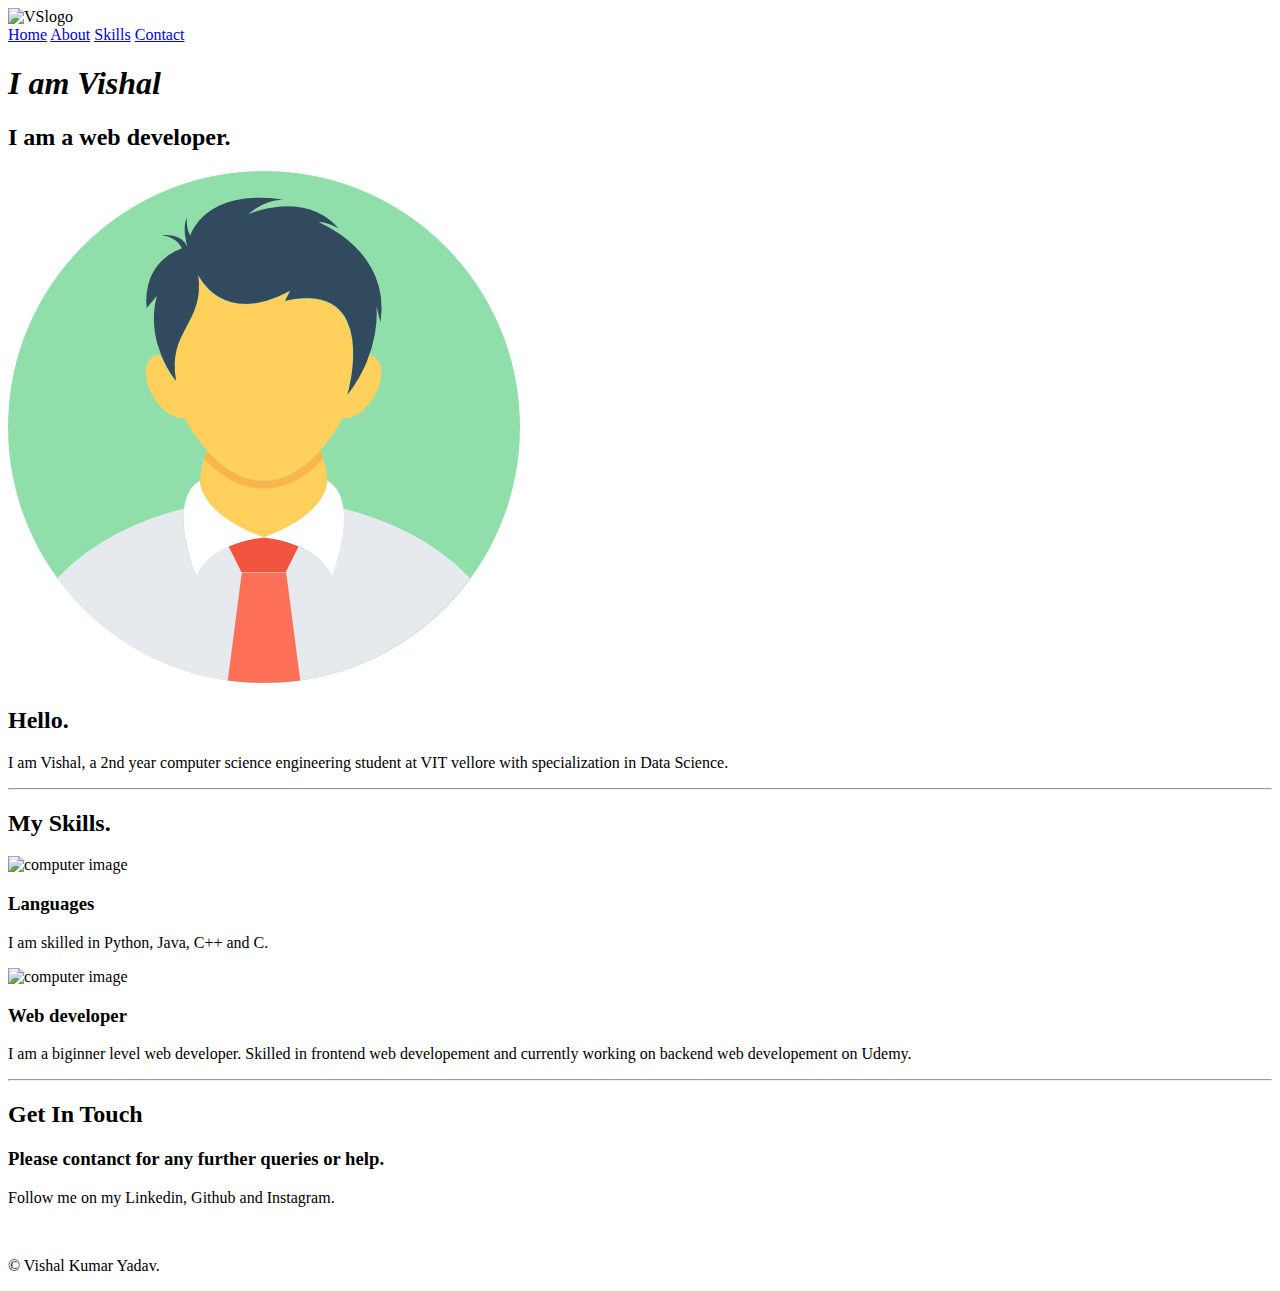
==== index.html @ 319d68ea "Update index.html" ====
<!DOCTYPE html>
<html lang="en">

<head>
  <meta charset="UTF-8">
  <meta http-equiv="X-UA-Compatible" content="IE=edge">
  <meta name="viewport" content="width=device-width, initial-scale=1.0">
  <title>Vishal</title>
  <link rel="stylesheet" href="css/style.css">
  <link rel="icon" href="WhatsApp Image 2023-06-15 at 14.20.41.jpg">
  <link rel="preconnect" href="https://fonts.googleapis.com">
  <link rel="preconnect" href="https://fonts.gstatic.com" crossorigin>
  <link href="https://fonts.googleapis.com/css2?family=Sacramento&display=swap" rel="stylesheet">
</head>

<body>
  <header>
    <img class="logo" src="WhatsApp Image 2023-06-16 at 18.53_edited.jpg" alt="VSlogo">
    <nav class="navigation">
      <a href="#" class="active">Home</a>
      <a href="#">About</a>
      <a href="#">Skills</a>
      <a href="#">Contact</a>
      <div class="animation start-home"></div>
    </nav>
  </header>
  <div class="top_container">
    <h1><em>I am Vishal</em> </h1>
    <h2>I am a web developer.</h2>
  </div>

  <div class="middle-container">
    <div class="profile">
      <img class="photo" src="man.png" alt="">
      <h2>Hello.</h2>
      <p>I am Vishal, a 2nd year computer science engineering student at VIT vellore with specialization in Data
        Science.</p>
    </div>
    <hr>
    <div class="skills">
      <h2>My Skills.</h2>
      <div class="skill-row">
        <img class="image" src="https://cdn-icons-png.flaticon.com/512/2881/2881142.png" alt="computer image">
        <h3>Languages</h3>
        <p>I am skilled in Python, Java, C++ and C.</p>
      </div>
      <div class="skill-row">
        <img class="image" src="https://cdn-icons-png.flaticon.com/512/2888/2888407.png" alt="computer image">
        <h3>Web developer</h3>
        <p>I am a biginner level web developer. Skilled in frontend web developement and currently working on backend
          web developement on Udemy.</p>
      </div>
    </div>
    <hr>
    <div class="contact-me">
      <h2>Get In Touch</h2>
      <h3>Please contanct for any further queries or help. </h3>
      <p>Follow me on my Linkedin, Github and Instagram.</p>
      <a class="btn" href="mailto:vishalkumar191383527@gmail.com"><img class="social"
          src="https://cdn-icons-png.flaticon.com/512/6244/6244710.png" alt=""></a>
      <a class="footer-link" href="https://www.linkedin.com/in/vishal-kumar-12b5b4251"><img class="social"
          src="https://cdn-icons-png.flaticon.com/128/4926/4926496.png" alt=""></a>
      <a class="btn" href="https://github.com/Vishal-257"><img class="social"
          src="https://cdn-icons-png.flaticon.com/128/25/25471.png" alt=""></a>
      <a class="btn" href="https://www.instagram.com/_vishal_kumar_257/"><img class="social"
          src="https://cdn-icons-png.flaticon.com/128/3670/3670274.png" alt=""></a>
    </div>
  </div>


  <div class="bottom-container">
    <p>© Vishal Kumar Yadav.</p>
  </div>


</body>

</html>
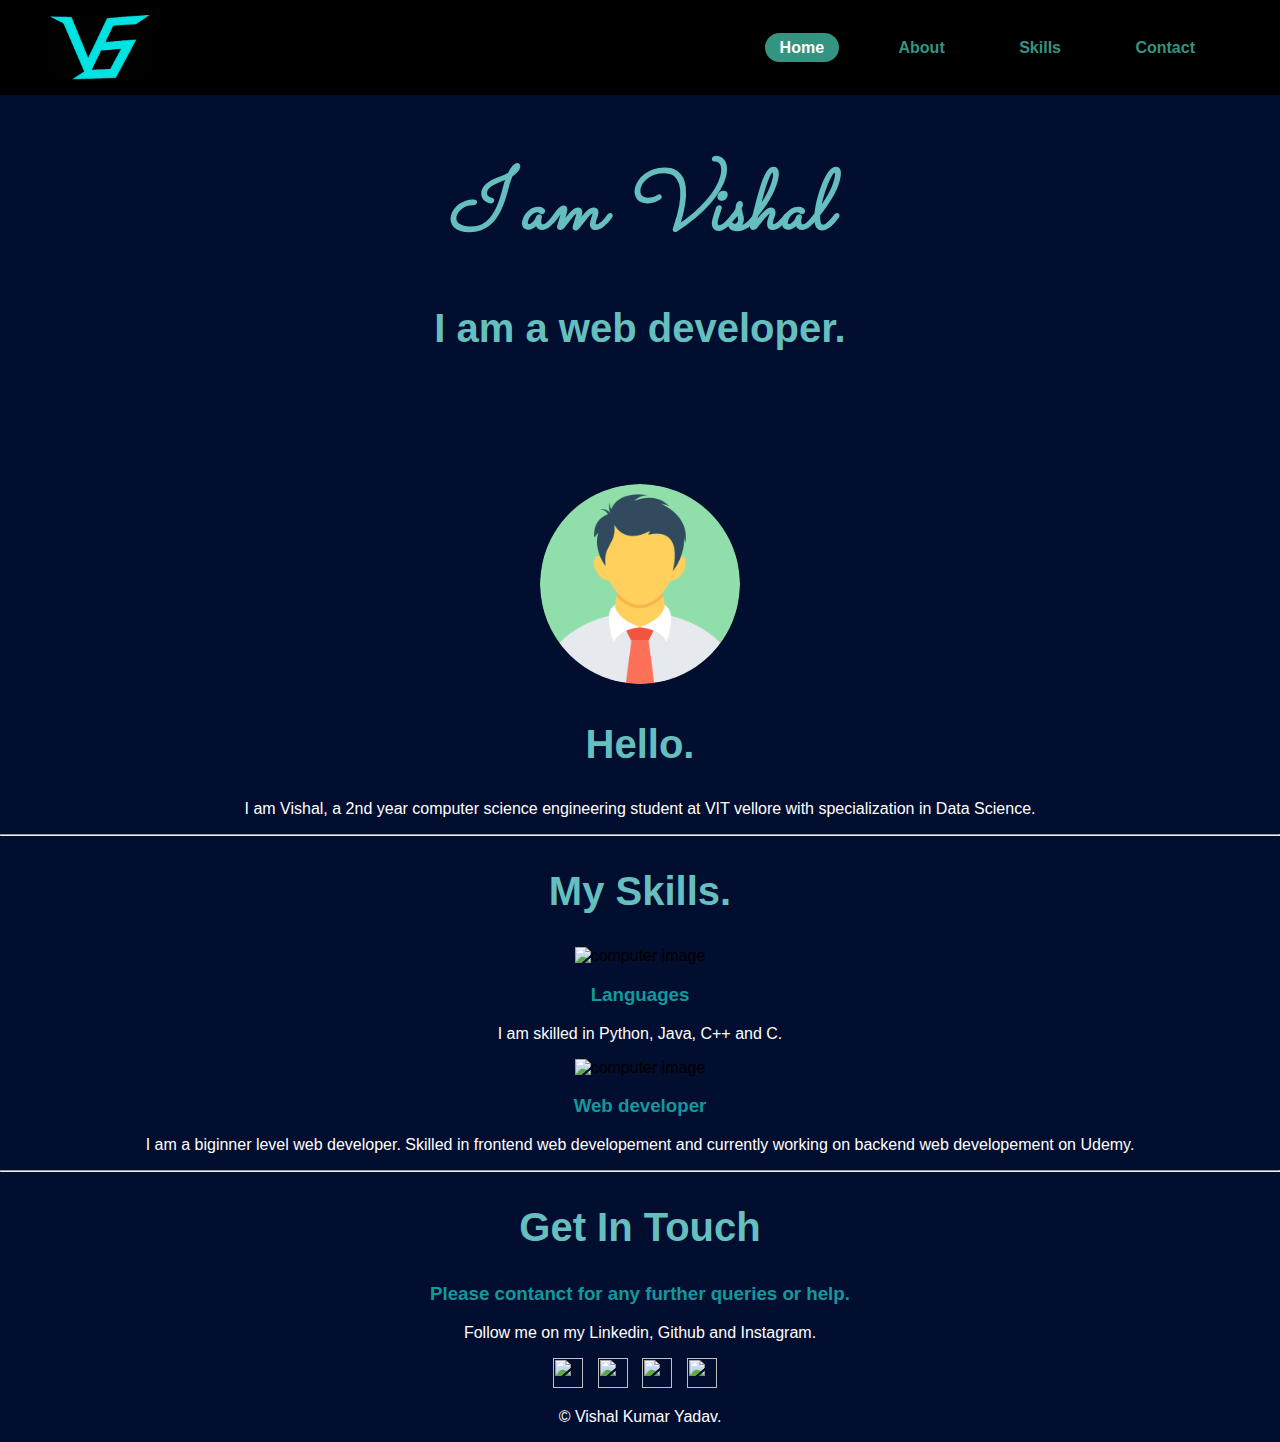
==== commit cb9b3fff: "Update index.html" ====
--- a/index.html
+++ b/index.html
@@ -6,7 +6,7 @@
   <meta http-equiv="X-UA-Compatible" content="IE=edge">
   <meta name="viewport" content="width=device-width, initial-scale=1.0">
   <title>Vishal</title>
-  <link rel="stylesheet" href="css/style.css">
+  <link rel="stylesheet" href="style.css">
   <link rel="icon" href="WhatsApp Image 2023-06-15 at 14.20.41.jpg">
   <link rel="preconnect" href="https://fonts.googleapis.com">
   <link rel="preconnect" href="https://fonts.gstatic.com" crossorigin>
--- a/style.css
+++ b/style.css
@@ -0,0 +1,156 @@
+body{
+    margin: 0px;    
+    text-align: center;
+    font-family:Verdana, Geneva, Tahoma, sans-serif;
+}
+.top_container{
+    background-color: #020E2F;
+    position: relative;
+    padding: 100px;
+}
+p{
+    color: #fff;
+}
+h1{
+    margin: 50px auto 0 auto;
+    font-family: 'Sacramento',sans-serif;
+    font-size: 5.265rem;
+    color: #66BFBF;
+}
+h2{
+    font-family: sans-serif;
+    font-size: 2.5rem;
+    color: #66BFBF;
+}
+h3{
+    color: #11999E;
+}
+.cloud2{
+    position: absolute;
+    left: 300px;
+    bottom: 400px;
+}
+.cloud1{
+    position: absolute;
+    top: 50px;
+    right: 300px;
+}
+.image{
+    height: 250px;
+    width: 250px;
+}
+.social{
+    height: 30px;
+    width: 30px;
+    transition: all 0.4s;
+    padding-right: 10px;
+}
+.photo{
+    height: 200px;
+    width: 200px;
+    border-radius: 100%;
+}
+.search-box{
+    width:150px;
+    position: relative;
+    display: flex;
+    bottom:0;
+    left:0;
+    right:0;
+    margin:auto;
+  }
+  .search-input{
+    width:100%;
+    font-size:16px;
+    padding: 7px 25px 7px 7px;
+    background-color: #eaeaeb;
+    color: #6c6c6c;
+    border-radius: 6px;
+    border:none;
+    transition: all .4s;
+  }
+  .search-btn{
+    background-color: transparent;
+    border: none;
+    font-size: 18px;
+    padding: 6px 9px;
+    margin-left: -45px;
+    color:6c6c6c;
+    transition: all .4s;
+    z-index: 10;
+  }
+  .search-btn:hover{
+    transform: scale(0.75);
+    cursor: pointer;
+    color: black;
+  }
+  .search-icon{
+    width: 25px;
+}
+header{
+    margin: 0;
+    padding:0 ;
+    box-sizing: border-box;
+    font-family:Arial, Helvetica, sans-serif;
+}
+body{
+    background: #020E2F;
+    min-height: 100vh;
+    overflow-x: hidden;
+}
+header{
+    position: absolute;
+    top: 0;
+    left: 0;
+    width: 100%;
+    padding:15px 50px;
+    display: flex;
+    justify-content:space-between ;
+    align-items: center;
+    z-index: 100;
+    background: black;
+}
+.logo{
+    transition: all .4s;
+}
+.logo:hover{
+    cursor: pointer;
+    transform: scale(1.1);
+}
+.navigation a{
+    position: relative;
+    text-decoration: none;
+    color: #359381;
+    padding: 6px 15px;
+    border-radius: 20px;
+    margin: 0 20px;
+    font-weight: 600;
+    transition: all .4s;
+    z-index: 1;
+}
+.navigation a.active{
+    background:#359381 ;
+    color: #fff;
+}
+.navigation a:hover{
+    background:#359381 ;
+    color: #fff;
+    cursor: pointer;
+    transform: scale(1.3);
+}
+nav .animation{
+    position: absolute;
+    height:5px;
+    bottom: 0;
+    z-index: 0;
+    background: #1abc9c;
+    border-radius: 8px;
+    transition: all .5s ease 0s;
+}
+.logo{
+    width: 100px;
+}
+.social:hover{
+    cursor: pointer;
+    transform: scale(1.3);
+}
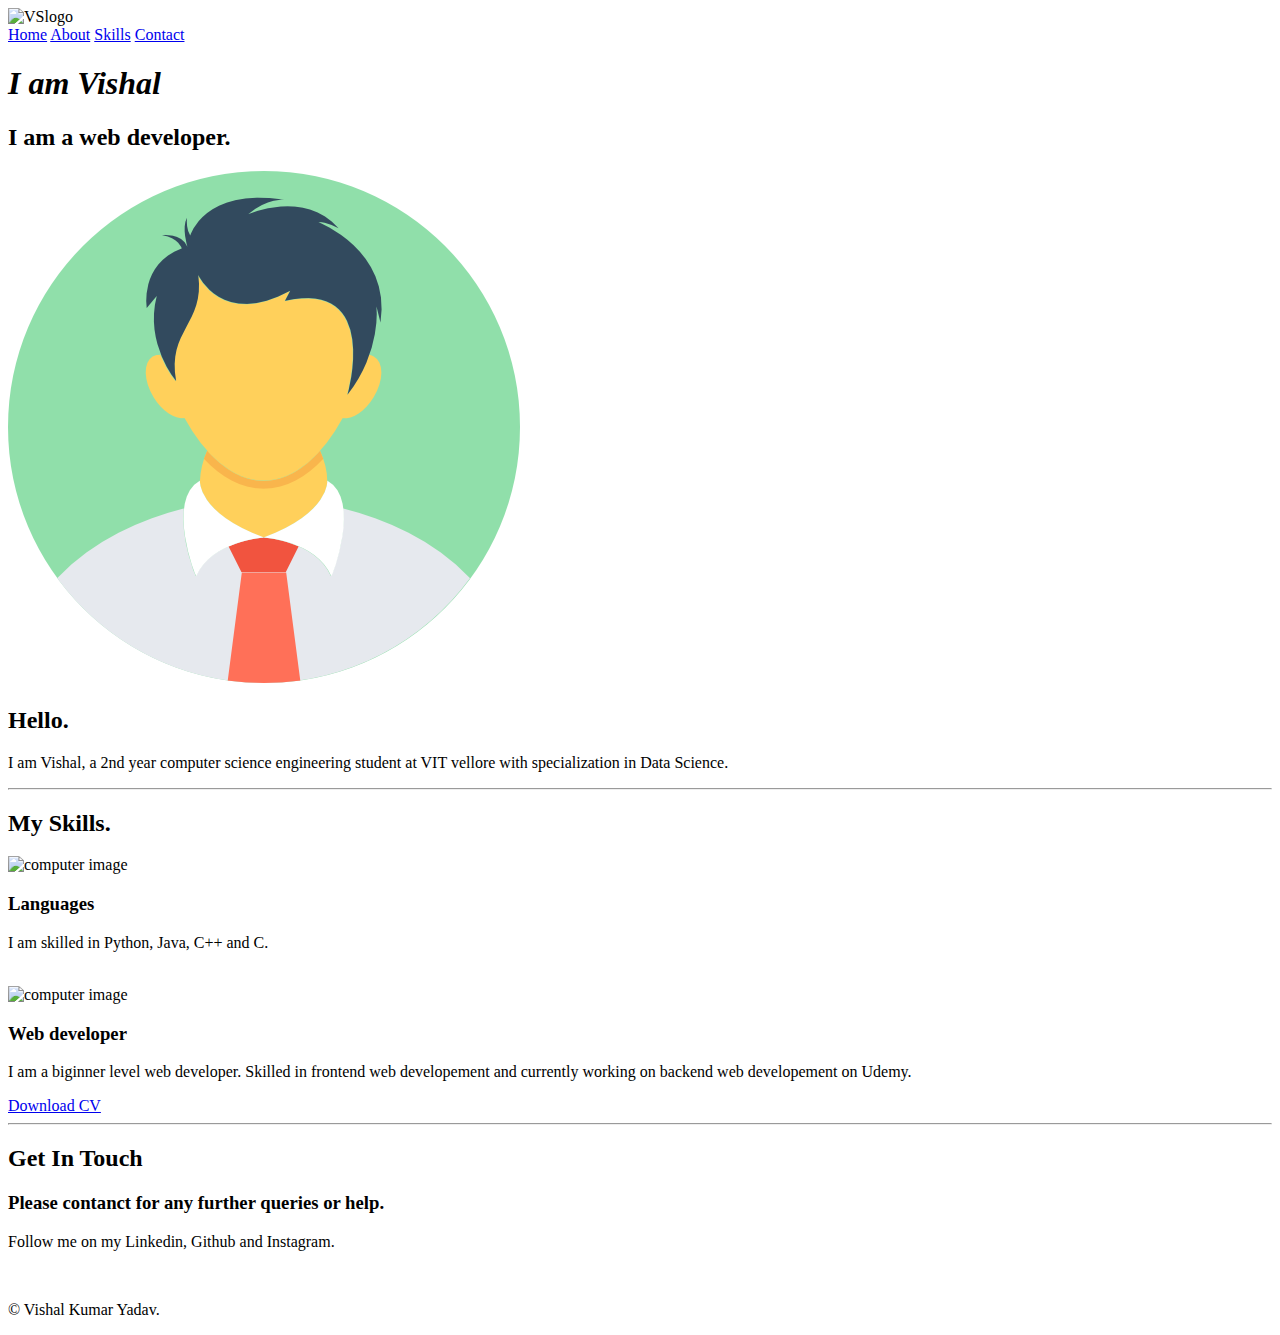
==== commit 3c8f5fe1: "Update index.html" ====
--- a/index.html
+++ b/index.html
@@ -6,7 +6,7 @@
   <meta http-equiv="X-UA-Compatible" content="IE=edge">
   <meta name="viewport" content="width=device-width, initial-scale=1.0">
   <title>Vishal</title>
-  <link rel="stylesheet" href="style.css">
+  <link rel="stylesheet" href="css/style.css">
   <link rel="icon" href="WhatsApp Image 2023-06-15 at 14.20.41.jpg">
   <link rel="preconnect" href="https://fonts.googleapis.com">
   <link rel="preconnect" href="https://fonts.gstatic.com" crossorigin>
@@ -15,34 +15,47 @@
 
 <body>
   <header>
-    <img class="logo" src="WhatsApp Image 2023-06-16 at 18.53_edited.jpg" alt="VSlogo">
+    <img class="logo" src="png/logo-no-background.png" alt="VSlogo">
     <nav class="navigation">
-      <a href="#" class="active">Home</a>
-      <a href="#">About</a>
-      <a href="#">Skills</a>
-      <a href="#">Contact</a>
+      <a href="#home" class="active">Home</a>
+      <a href="#about">About</a>
+      <a href="#skills">Skills</a>
+      <a href="#contact">Contact</a>
       <div class="animation start-home"></div>
     </nav>
   </header>
-  <div class="top_container">
+  <section id="home">
+    <div class="top_container">
     <h1><em>I am Vishal</em> </h1>
     <h2>I am a web developer.</h2>
   </div>
+  </section>
+  
+  <section id="about">
+    <div class="middle-container">
+      <div class="profile">
+        <img class="photo" src="man.png" alt="">
+        <h2>Hello.</h2>
+        <p>I am Vishal, a 2nd year computer science engineering student at VIT vellore with specialization in Data
+          Science.</p>
+      </div>
+    </div>
+  </section>
+  <hr>
 
-  <div class="middle-container">
-    <div class="profile">
-      <img class="photo" src="man.png" alt="">
-      <h2>Hello.</h2>
-      <p>I am Vishal, a 2nd year computer science engineering student at VIT vellore with specialization in Data
-        Science.</p>
-    </div>
-    <hr>
+  <section id="skills">
     <div class="skills">
       <h2>My Skills.</h2>
       <div class="skill-row">
         <img class="image" src="https://cdn-icons-png.flaticon.com/512/2881/2881142.png" alt="computer image">
         <h3>Languages</h3>
         <p>I am skilled in Python, Java, C++ and C.</p>
+        <img class="skill-img" src="https://cdn-icons-png.flaticon.com/128/5968/5968350.png" alt="">
+        <img class="skill-img" src="https://cdn-icons-png.flaticon.com/128/226/226777.png" alt="">
+        <img class="skill-img" src="https://cdn-icons-png.flaticon.com/128/6132/6132222.png" alt="">
+        <img class="skill-img" src="https://upload.wikimedia.org/wikipedia/commons/thumb/1/18/C_Programming_Language.svg/1200px-C_Programming_Language.svg.png" alt="">
+        <img class="skill-img" src="https://cdn-icons-png.flaticon.com/128/5968/5968267.png" alt="">
+        <img class="skill-img" src="https://cdn-icons-png.flaticon.com/128/5968/5968242.png" alt="">
       </div>
       <div class="skill-row">
         <img class="image" src="https://cdn-icons-png.flaticon.com/512/2888/2888407.png" alt="computer image">
@@ -50,8 +63,14 @@
         <p>I am a biginner level web developer. Skilled in frontend web developement and currently working on backend
           web developement on Udemy.</p>
       </div>
+      <div>
+        <a class="cvdown" href="#">Download CV</a>
+      </div>
     </div>
-    <hr>
+  </section>
+  <hr>
+
+  <section id="contact">
     <div class="contact-me">
       <h2>Get In Touch</h2>
       <h3>Please contanct for any further queries or help. </h3>
@@ -65,8 +84,9 @@
       <a class="btn" href="https://www.instagram.com/_vishal_kumar_257/"><img class="social"
           src="https://cdn-icons-png.flaticon.com/128/3670/3670274.png" alt=""></a>
     </div>
-  </div>
+  </section>
 
+  <script src="script.js"></script>
 
   <div class="bottom-container">
     <p>© Vishal Kumar Yadav.</p>
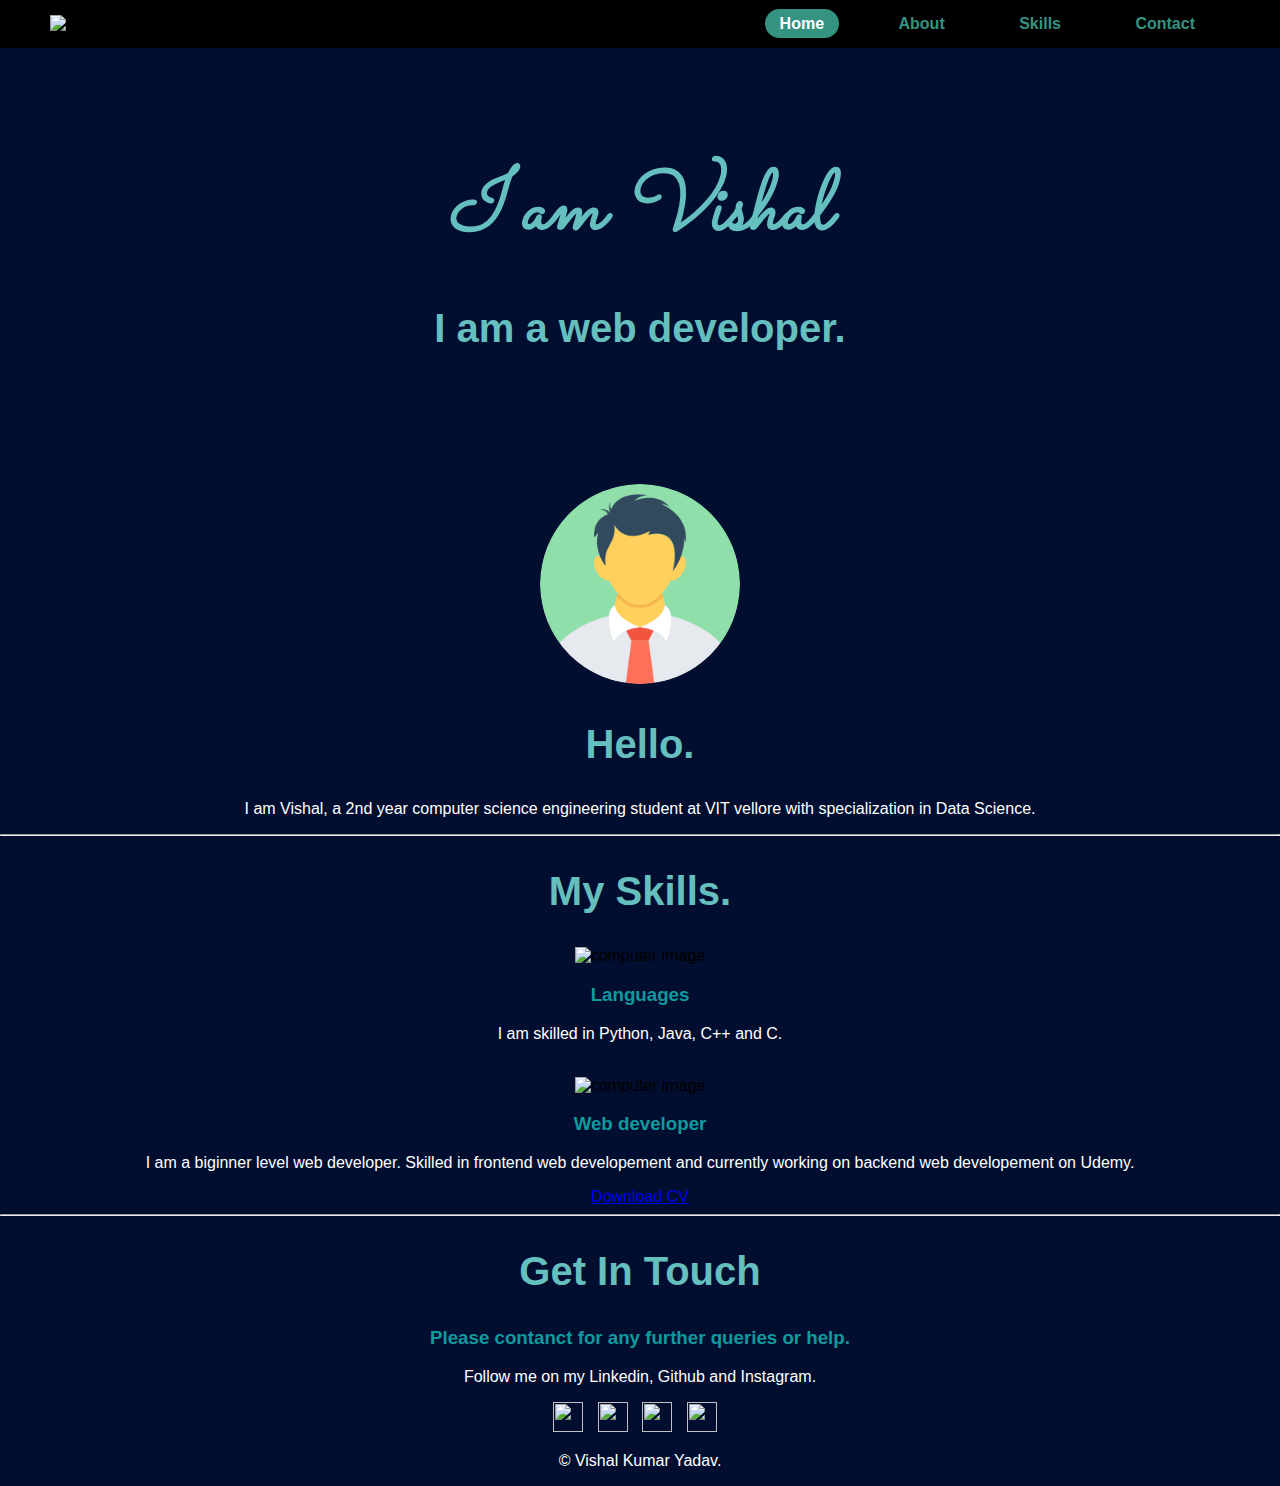
==== commit 9cd2255a: "Update index.html" ====
--- a/index.html
+++ b/index.html
@@ -6,7 +6,7 @@
   <meta http-equiv="X-UA-Compatible" content="IE=edge">
   <meta name="viewport" content="width=device-width, initial-scale=1.0">
   <title>Vishal</title>
-  <link rel="stylesheet" href="css/style.css">
+  <link rel="stylesheet" href="style.css">
   <link rel="icon" href="WhatsApp Image 2023-06-15 at 14.20.41.jpg">
   <link rel="preconnect" href="https://fonts.googleapis.com">
   <link rel="preconnect" href="https://fonts.gstatic.com" crossorigin>
@@ -15,7 +15,7 @@
 
 <body>
   <header>
-    <img class="logo" src="png/logo-no-background.png" alt="VSlogo">
+    <img class="logo" src="logo-no-background.png" alt="VSlogo">
     <nav class="navigation">
       <a href="#home" class="active">Home</a>
       <a href="#about">About</a>
--- a/style.css
+++ b/style.css
@@ -0,0 +1,156 @@
+body{
+    margin: 0px;    
+    text-align: center;
+    font-family:Verdana, Geneva, Tahoma, sans-serif;
+}
+.top_container{
+    background-color: #020E2F;
+    position: relative;
+    padding: 100px;
+}
+p{
+    color: #fff;
+}
+h1{
+    margin: 50px auto 0 auto;
+    font-family: 'Sacramento',sans-serif;
+    font-size: 5.265rem;
+    color: #66BFBF;
+}
+h2{
+    font-family: sans-serif;
+    font-size: 2.5rem;
+    color: #66BFBF;
+}
+h3{
+    color: #11999E;
+}
+.cloud2{
+    position: absolute;
+    left: 300px;
+    bottom: 400px;
+}
+.cloud1{
+    position: absolute;
+    top: 50px;
+    right: 300px;
+}
+.image{
+    height: 250px;
+    width: 250px;
+}
+.social{
+    height: 30px;
+    width: 30px;
+    transition: all 0.4s;
+    padding-right: 10px;
+}
+.photo{
+    height: 200px;
+    width: 200px;
+    border-radius: 100%;
+}
+.search-box{
+    width:150px;
+    position: relative;
+    display: flex;
+    bottom:0;
+    left:0;
+    right:0;
+    margin:auto;
+  }
+  .search-input{
+    width:100%;
+    font-size:16px;
+    padding: 7px 25px 7px 7px;
+    background-color: #eaeaeb;
+    color: #6c6c6c;
+    border-radius: 6px;
+    border:none;
+    transition: all .4s;
+  }
+  .search-btn{
+    background-color: transparent;
+    border: none;
+    font-size: 18px;
+    padding: 6px 9px;
+    margin-left: -45px;
+    color:6c6c6c;
+    transition: all .4s;
+    z-index: 10;
+  }
+  .search-btn:hover{
+    transform: scale(0.75);
+    cursor: pointer;
+    color: black;
+  }
+  .search-icon{
+    width: 25px;
+}
+header{
+    margin: 0;
+    padding:0 ;
+    box-sizing: border-box;
+    font-family:Arial, Helvetica, sans-serif;
+}
+body{
+    background: #020E2F;
+    min-height: 100vh;
+    overflow-x: hidden;
+}
+header{
+    position: absolute;
+    top: 0;
+    left: 0;
+    width: 100%;
+    padding:15px 50px;
+    display: flex;
+    justify-content:space-between ;
+    align-items: center;
+    z-index: 100;
+    background: black;
+}
+.logo{
+    transition: all .4s;
+}
+.logo:hover{
+    cursor: pointer;
+    transform: scale(1.1);
+}
+.navigation a{
+    position: relative;
+    text-decoration: none;
+    color: #359381;
+    padding: 6px 15px;
+    border-radius: 20px;
+    margin: 0 20px;
+    font-weight: 600;
+    transition: all .4s;
+    z-index: 1;
+}
+.navigation a.active{
+    background:#359381 ;
+    color: #fff;
+}
+.navigation a:hover{
+    background:#359381 ;
+    color: #fff;
+    cursor: pointer;
+    transform: scale(1.3);
+}
+nav .animation{
+    position: absolute;
+    height:5px;
+    bottom: 0;
+    z-index: 0;
+    background: #1abc9c;
+    border-radius: 8px;
+    transition: all .5s ease 0s;
+}
+.logo{
+    width: 100px;
+}
+.social:hover{
+    cursor: pointer;
+    transform: scale(1.3);
+}
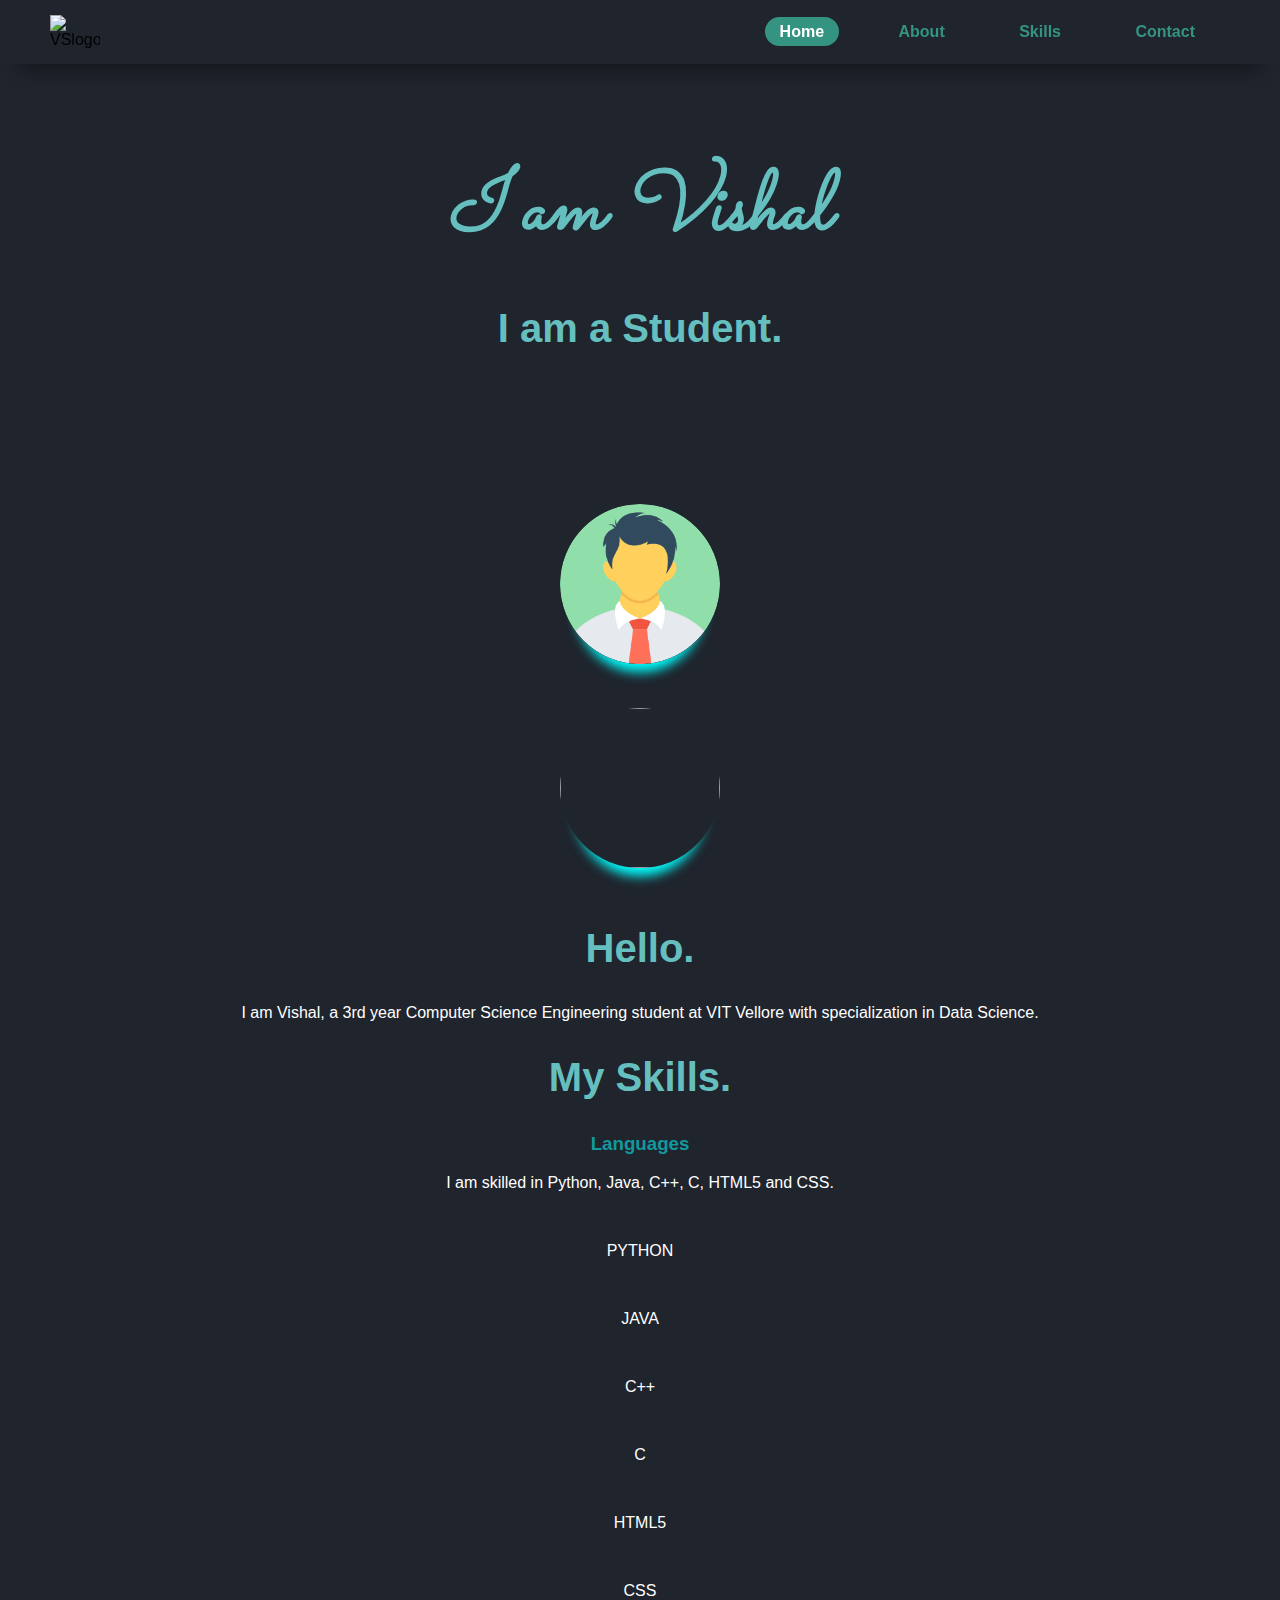
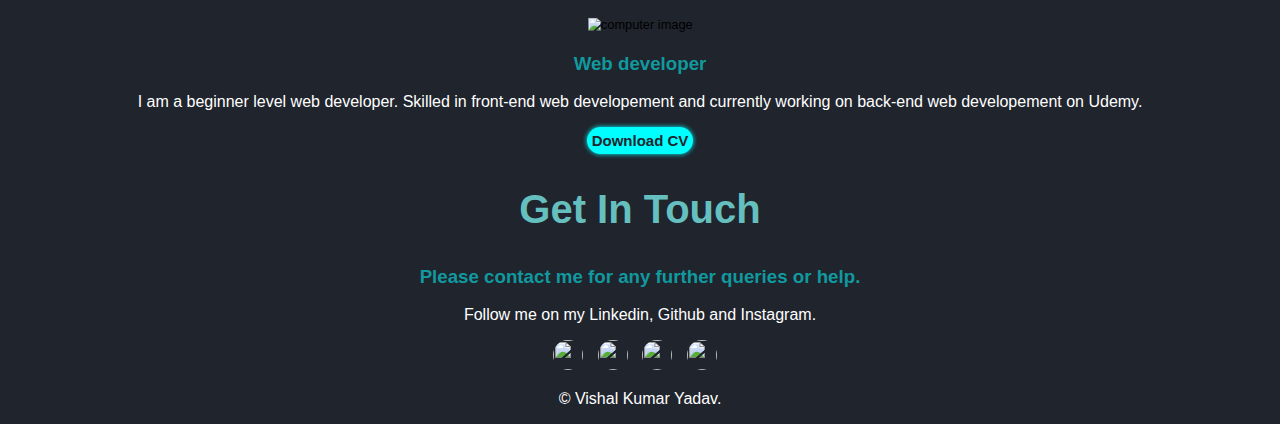
==== commit 39170265: "Update index.html" ====
--- a/index.html
+++ b/index.html
@@ -14,8 +14,9 @@
 </head>
 
 <body>
+
   <header>
-    <img class="logo" src="logo-no-background.png" alt="VSlogo">
+    <img class="logo" src="png/logo-no-background.png" alt="VSlogo">
     <nav class="navigation">
       <a href="#home" class="active">Home</a>
       <a href="#about">About</a>
@@ -24,74 +25,138 @@
       <div class="animation start-home"></div>
     </nav>
   </header>
+
   <section id="home">
-    <div class="top_container">
-    <h1><em>I am Vishal</em> </h1>
-    <h2>I am a web developer.</h2>
-  </div>
-  </section>
-  
-  <section id="about">
-    <div class="middle-container">
-      <div class="profile">
-        <img class="photo" src="man.png" alt="">
-        <h2>Hello.</h2>
-        <p>I am Vishal, a 2nd year computer science engineering student at VIT vellore with specialization in Data
-          Science.</p>
-      </div>
+    <div class="top_container fade-in">
+      <h1><em>I am <span>Vishal</span></em> </h1>
+      <h2>I am a Student.</h2>
+    </div>
+    <div class="pfp fade-in">
+      <img class="photo" src="man.png" alt="">
     </div>
   </section>
-  <hr>
+
+  <section id="about">
+    <div class="fade-in">
+      <img src="https://cdn-icons-png.flaticon.com/128/432/432693.png" class="photo" alt="">
+    </div>
+    <div class="profile fade-in">
+      <h2>Hello.</h2>
+      <p>I am Vishal, a 3rd year Computer Science Engineering student at VIT Vellore with specialization in Data
+        Science.</p>
+    </div>
+  </section>
 
   <section id="skills">
-    <div class="skills">
-      <h2>My Skills.</h2>
-      <div class="skill-row">
-        <img class="image" src="https://cdn-icons-png.flaticon.com/512/2881/2881142.png" alt="computer image">
+    <div class="skill-row">
+      <div class="skill-info fade-in">
+        <h2>My <span>Skills</span>.</h2>
         <h3>Languages</h3>
-        <p>I am skilled in Python, Java, C++ and C.</p>
-        <img class="skill-img" src="https://cdn-icons-png.flaticon.com/128/5968/5968350.png" alt="">
-        <img class="skill-img" src="https://cdn-icons-png.flaticon.com/128/226/226777.png" alt="">
-        <img class="skill-img" src="https://cdn-icons-png.flaticon.com/128/6132/6132222.png" alt="">
-        <img class="skill-img" src="https://upload.wikimedia.org/wikipedia/commons/thumb/1/18/C_Programming_Language.svg/1200px-C_Programming_Language.svg.png" alt="">
-        <img class="skill-img" src="https://cdn-icons-png.flaticon.com/128/5968/5968267.png" alt="">
-        <img class="skill-img" src="https://cdn-icons-png.flaticon.com/128/5968/5968242.png" alt="">
+        <p>I am skilled in Python, Java, C++, C, HTML5 and CSS.</p>
       </div>
-      <div class="skill-row">
-        <img class="image" src="https://cdn-icons-png.flaticon.com/512/2888/2888407.png" alt="computer image">
+
+      <div class="all-skill fade-in">
+        <div class="python">
+          <div>
+            <img class="skill-img" src="https://cdn-icons-png.flaticon.com/128/5968/5968350.png" alt="">
+          </div>
+          <div>
+            <p>PYTHON</p>
+          </div>
+
+        </div>
+
+        <div class="python ">
+          <div>
+            <img class="skill-img" src="https://cdn-icons-png.flaticon.com/128/226/226777.png" alt="">
+          </div>
+          <div>
+            <p>JAVA</p>
+          </div>
+
+        </div>
+
+        <div class="python">
+          <div>
+            <img class="skill-img" src="https://cdn-icons-png.flaticon.com/128/6132/6132222.png" alt="">
+          </div>
+          <div>
+            <p>C++</p>
+          </div>
+
+        </div>
+
+        <div class="python">
+          <div>
+            <img class="skill-img"
+              src="https://upload.wikimedia.org/wikipedia/commons/thumb/1/18/C_Programming_Language.svg/1200px-C_Programming_Language.svg.png"
+              alt="">
+          </div>
+          <div>
+            <p>C</p>
+          </div>
+
+        </div>
+
+        <div class="python">
+          <div>
+            <img class="skill-img" src="https://cdn-icons-png.flaticon.com/128/5968/5968267.png" alt="">
+          </div>
+          <div>
+            <p>HTML5</p>
+          </div>
+
+        </div>
+
+        <div class="python">
+          <div>
+            <img class="skill-img" src="https://cdn-icons-png.flaticon.com/128/5968/5968242.png" alt="">
+          </div>
+          <div>
+            <p>CSS</p>
+          </div>
+
+        </div>
+      </div>
+
+    </div>
+
+    <div class="service fade-in">
+      <img class="image" src="https://cdn-icons-png.flaticon.com/512/2888/2888407.png" alt="computer image">
+      <div class="sirvice-info">
         <h3>Web developer</h3>
-        <p>I am a biginner level web developer. Skilled in frontend web developement and currently working on backend
+        <p>I am a beginner level web developer. Skilled in front-end web developement and currently working on back-end
           web developement on Udemy.</p>
       </div>
-      <div>
-        <a class="cvdown" href="#">Download CV</a>
-      </div>
+
     </div>
   </section>
-  <hr>
+  <div class="CV fade-in">
+    <a class="cvdown" href="#">Download CV</a>
+  </div>
 
   <section id="contact">
-    <div class="contact-me">
+    <div class="contact-me fade-in">
       <h2>Get In Touch</h2>
-      <h3>Please contanct for any further queries or help. </h3>
+      <h3>Please contact me for any further queries or help. </h3>
       <p>Follow me on my Linkedin, Github and Instagram.</p>
       <a class="btn" href="mailto:vishalkumar191383527@gmail.com"><img class="social"
           src="https://cdn-icons-png.flaticon.com/512/6244/6244710.png" alt=""></a>
       <a class="footer-link" href="https://www.linkedin.com/in/vishal-kumar-12b5b4251"><img class="social"
-          src="https://cdn-icons-png.flaticon.com/128/4926/4926496.png" alt=""></a>
+          src="https://cdn-icons-png.flaticon.com/128/1384/1384014.png" alt=""></a>
       <a class="btn" href="https://github.com/Vishal-257"><img class="social"
-          src="https://cdn-icons-png.flaticon.com/128/25/25471.png" alt=""></a>
+          src="https://cdn-icons-png.flaticon.com/128/733/733609.png" alt=""></a>
       <a class="btn" href="https://www.instagram.com/_vishal_kumar_257/"><img class="social"
           src="https://cdn-icons-png.flaticon.com/128/3670/3670274.png" alt=""></a>
     </div>
   </section>
 
-  <script src="script.js"></script>
+
 
   <div class="bottom-container">
     <p>© Vishal Kumar Yadav.</p>
   </div>
-
+  <script src="script.js"></script>
 
 </body>
 
--- a/style.css
+++ b/style.css
@@ -4,7 +4,7 @@
     font-family:Verdana, Geneva, Tahoma, sans-serif;
 }
 .top_container{
-    background-color: #020E2F;
+    background-color: #1f242d;
     position: relative;
     padding: 100px;
 }
@@ -25,30 +25,24 @@
 h3{
     color: #11999E;
 }
-.cloud2{
-    position: absolute;
-    left: 300px;
-    bottom: 400px;
-}
-.cloud1{
-    position: absolute;
-    top: 50px;
-    right: 300px;
-}
 .image{
     height: 250px;
     width: 250px;
+    transition: all .4s;
 }
 .social{
     height: 30px;
     width: 30px;
     transition: all 0.4s;
-    padding-right: 10px;
+    border-radius: 50%;
+    margin-right: 10px;
 }
 .photo{
     height: 200px;
     width: 200px;
     border-radius: 100%;
+    box-shadow:0px 30px 15px -20px #00ffff;
+    transition: all .4s;
 }
 .search-box{
     width:150px;
@@ -88,18 +82,19 @@
     width: 25px;
 }
 header{
+    position: fixed;
     margin: 0;
     padding:0 ;
     box-sizing: border-box;
     font-family:Arial, Helvetica, sans-serif;
 }
 body{
-    background: #020E2F;
+    background: #1f242d;
     min-height: 100vh;
     overflow-x: hidden;
 }
 header{
-    position: absolute;
+    position: fixed;
     top: 0;
     left: 0;
     width: 100%;
@@ -108,7 +103,8 @@
     justify-content:space-between ;
     align-items: center;
     z-index: 100;
-    background: black;
+    background:#1f242d;
+    box-shadow: 0 25px 20px -20px rgba(0, 0, 0, 0.4);
 }
 .logo{
     transition: all .4s;
@@ -148,9 +144,48 @@
     transition: all .5s ease 0s;
 }
 .logo{
-    width: 100px;
+    width: 50px;
 }
 .social:hover{
     cursor: pointer;
     transform: scale(1.3);
+    background: #00ffff;
+    box-shadow: 0 0 10px #00ffff;
 }
+html{
+    scroll-behavior: smooth;
+}
+.skill-img{
+    width: 100px;
+    padding-right: 40px;
+    transition: all .4s;
+}
+.skill-img:hover{
+    transform:scale(.8);
+}
+.image {
+    transform:scale(.8);
+}
+.photo{
+    transform:scale(.8);
+}
+.cvdown{
+    display: inline-block;
+    text-decoration: none;
+    padding: 5px 5px 5px 5px;
+    background: #00ffff;
+    border-radius: 20px;
+    box-shadow: 0 0 5px #00ffff;
+    font-size: 15px;
+    font-weight: 600;
+    color: #1f242d;
+    font-family:'Franklin Gothic Medium', 'Arial Narrow', Arial, sans-serif;
+    transition: all .4s;
+}
+.cvdown:hover{
+    box-shadow: 0 0 0px 1px #00ffff;
+    transform: scale(1);
+    background: none;
+    border: #00ffff;
+    color: #00ffff;
+}
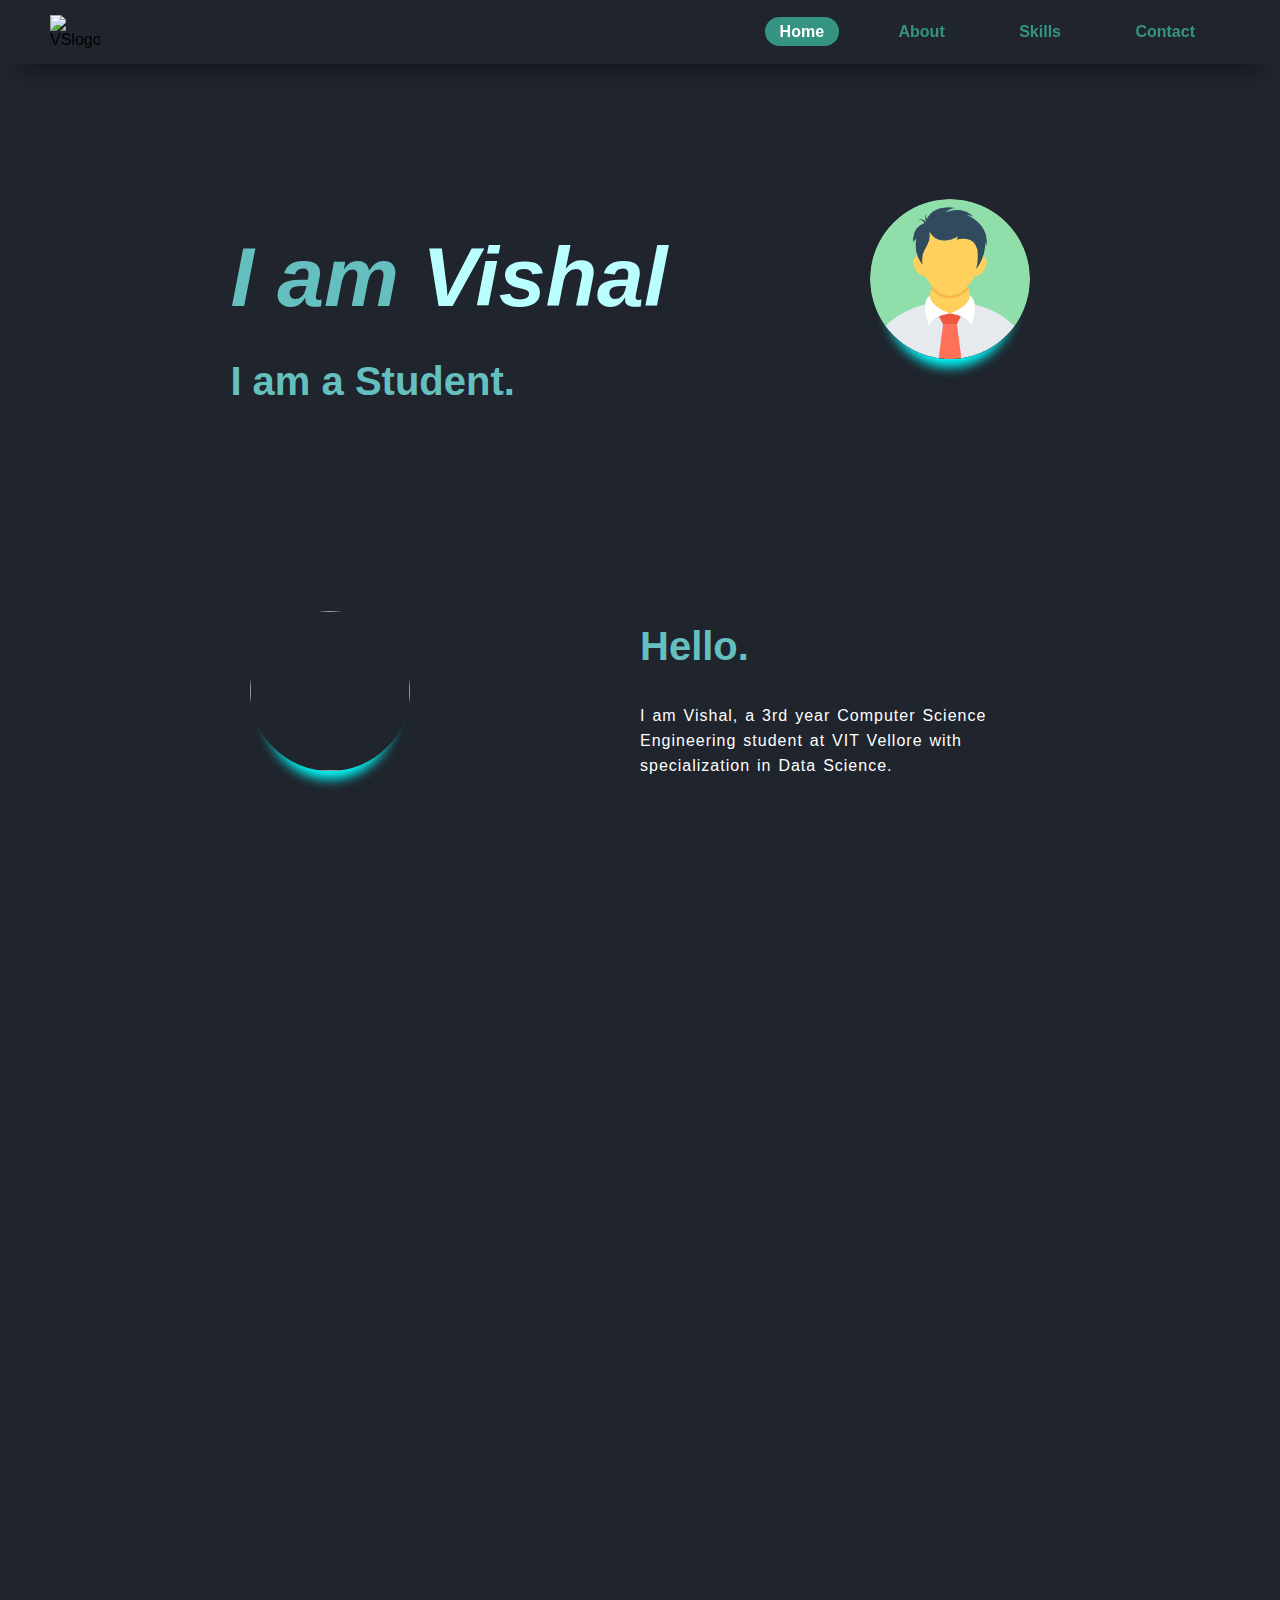
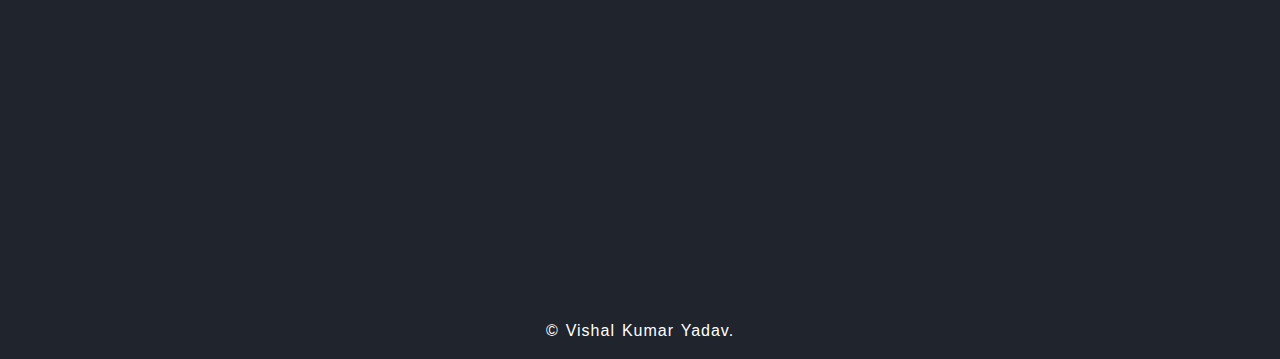
==== commit 4eb095e5: "Update index.html" ====
--- a/index.html
+++ b/index.html
@@ -132,7 +132,7 @@
     </div>
   </section>
   <div class="CV fade-in">
-    <a class="cvdown" href="#">Download CV</a>
+    <a class="cvdown" href="https://drive.google.com/file/d/1LfWfwoQI6NSXbexCvKzmXBFwiPDdrKrc/view?usp=sharing">Download CV</a>
   </div>
 
   <section id="contact">
--- a/style.css
+++ b/style.css
@@ -1,19 +1,23 @@
 body{
     margin: 0px;    
-    text-align: center;
     font-family:Verdana, Geneva, Tahoma, sans-serif;
+    padding: 10% 10% 0 10%;
+}
+#home{
+    display: flex;
+    justify-content: space-between;
+    padding: 5% 10% 5% 10%;
 }
 .top_container{
     background-color: #1f242d;
     position: relative;
-    padding: 100px;
 }
 p{
     color: #fff;
 }
 h1{
     margin: 50px auto 0 auto;
-    font-family: 'Sacramento',sans-serif;
+    font-family: sans-serif;
     font-size: 5.265rem;
     color: #66BFBF;
 }
@@ -23,7 +27,14 @@
     color: #66BFBF;
 }
 h3{
+    font-family: sans-serif;
     color: #11999E;
+}
+p{
+    font-family: sans-serif;
+    letter-spacing: 1px;
+    word-spacing: 1.5px;
+    line-height: 25px;
 }
 .image{
     height: 250px;
@@ -156,8 +167,8 @@
     scroll-behavior: smooth;
 }
 .skill-img{
+    display: block;
     width: 100px;
-    padding-right: 40px;
     transition: all .4s;
 }
 .skill-img:hover{
@@ -170,7 +181,8 @@
     transform:scale(.8);
 }
 .cvdown{
-    display: inline-block;
+    text-align: center;
+    width: 12%;
     text-decoration: none;
     padding: 5px 5px 5px 5px;
     background: #00ffff;
@@ -189,3 +201,90 @@
     border: #00ffff;
     color: #00ffff;
 }
+.profile{
+    /* display: flex;
+    flex-wrap: wrap;
+    justify-content: flex-end; */
+    width: 50%;
+}
+#about{
+    display: flex;
+    flex-wrap: wrap;
+    justify-content: space-between;
+    padding: 10% 10% 5% 10%;
+}
+.skill-row{    
+    position: relative;
+    text-align: center;
+    padding-bottom: 5%;
+}
+.python {
+    position: relative;
+    text-align: center;
+    width: 25%;
+    background: #1f242d;
+    border-radius: 20px;
+    display: block;
+    justify-content: center;
+    align-items: center;
+    margin: 3%;
+    transition: all 0.4s;
+    box-shadow: 0 0 10px 3px  rgba(0, 0, 0, 0.4);
+    /* box-shadow: 0 0 10px 3px  #00ffff; */
+    padding: 7px 7px 7px 7px;
+}
+.python:hover{
+    transform: scale(.95);
+}
+
+
+.python img{
+    margin: auto auto auto auto;
+}
+@media (max-width: 900px){
+    .all-skill{
+        flex-direction: column;
+    }
+    .python{
+        width: 50%;
+    }
+    .profile{
+        text-align: center;
+    }
+    #about{
+        justify-content: center;
+    align-items: center;
+    }
+}
+.all-skill{
+    display: flex;
+    flex-wrap: wrap;
+    justify-content: center;
+    align-items: center;
+}
+.service{
+    display: flex;
+    align-items: center;
+}
+#skills{
+    padding: 5% 0 0 0;
+}
+.CV{
+    text-align: center;
+}
+#contact{
+    text-align: center;
+}
+.bottom-container{
+    text-align: center;
+}
+span{
+    color: #b9ffff;
+}
+.fade-in{
+    opacity: 0;
+    transition: opacity .5s ease-in;
+}
+.fade-in.appear{
+    opacity: 1;
+}
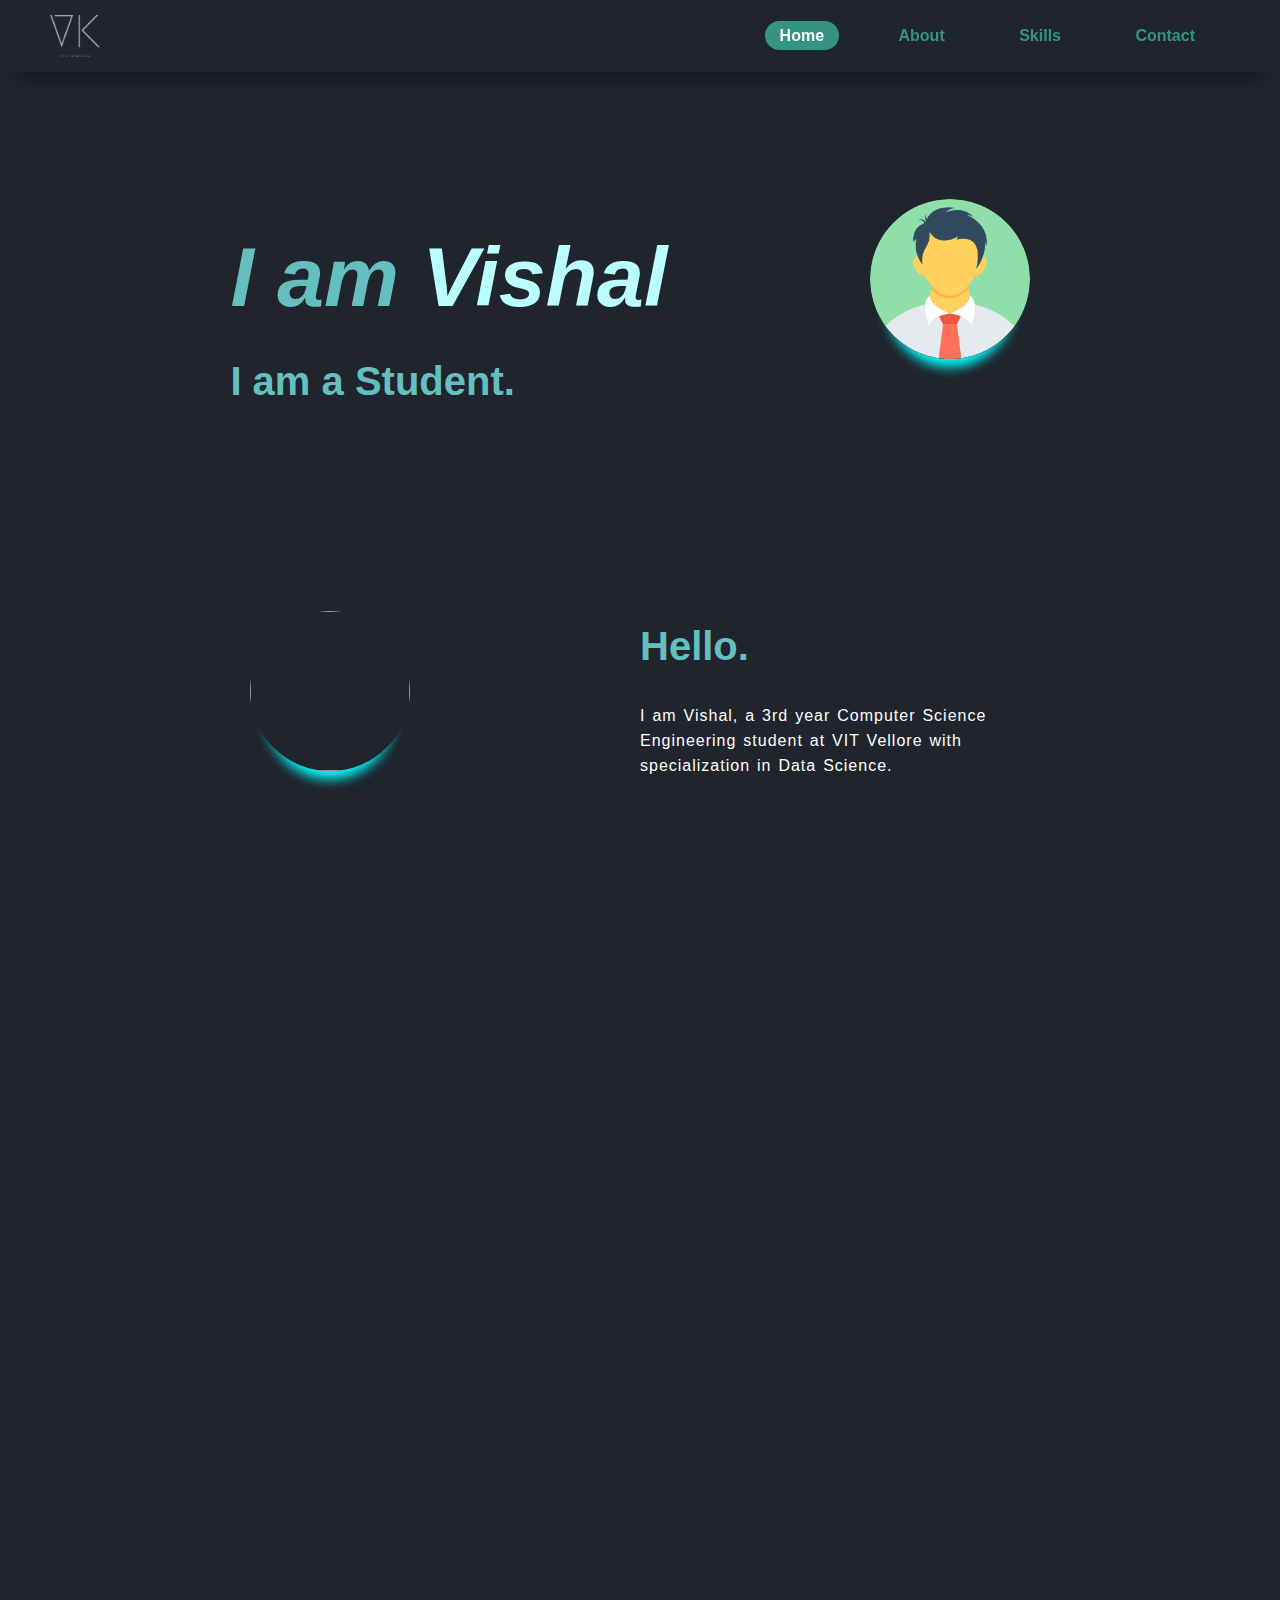
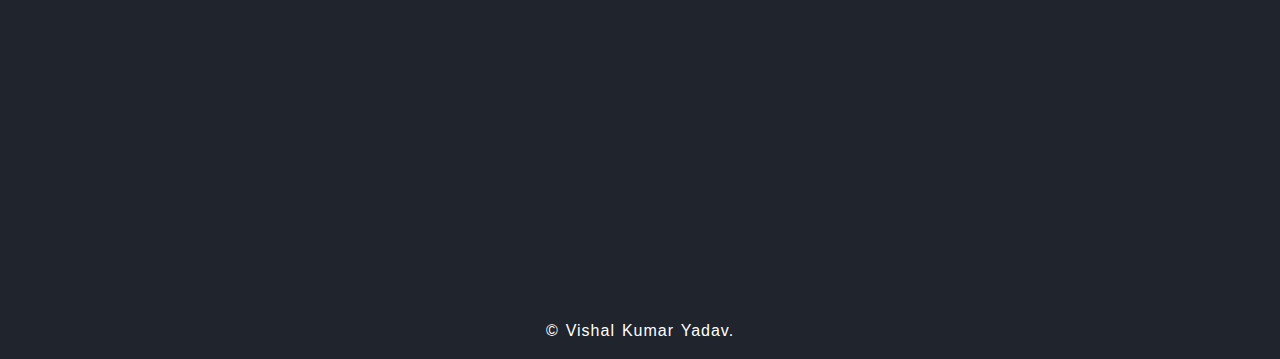
==== commit d858efc1: "Update index.html" ====
--- a/index.html
+++ b/index.html
@@ -16,7 +16,7 @@
 <body>
 
   <header>
-    <img class="logo" src="png/logo-no-background.png" alt="VSlogo">
+    <img class="logo" src="logo-no-background.png" alt="VSlogo">
     <nav class="navigation">
       <a href="#home" class="active">Home</a>
       <a href="#about">About</a>
